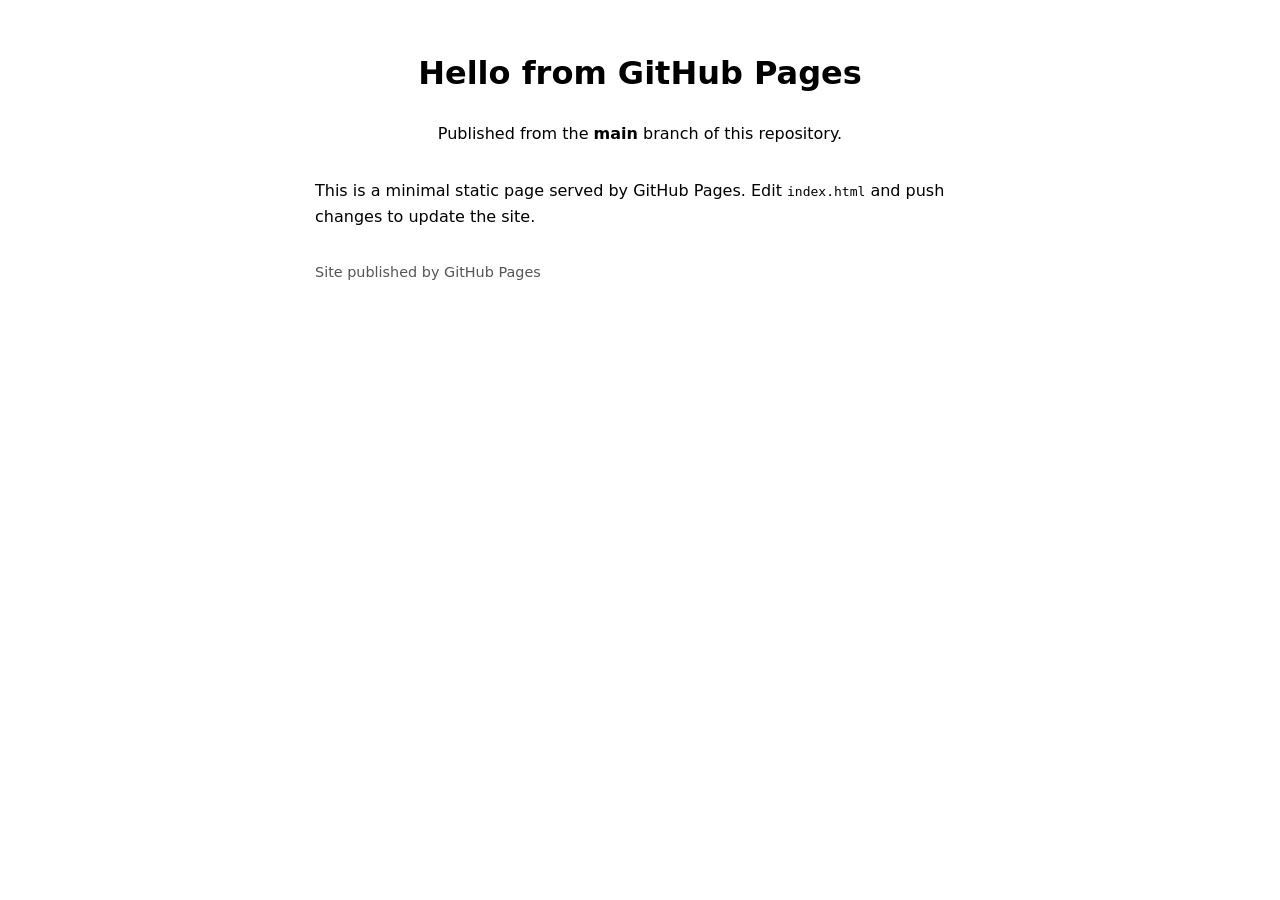
==== index.html @ 3a3290f4 "Create initial index.html for GitHub Pages site First commit. 012826 MLC" ====
<!doctype html>
<html lang="en">
<head>
  <meta charset="utf-8" />
  <meta name="viewport" content="width=device-width,initial-scale=1" />
  <title>Sample GitHub Pages Site</title>
  <style>
    body { font-family: system-ui, -apple-system, "Segoe UI", Roboto, sans-serif; max-width: 650px; margin: 3rem auto; padding: 0 1rem; line-height: 1.6; }
    header { text-align: center; margin-bottom: 2rem; }
  </style>
</head>
<body>
  <header>
    <h1>Hello from GitHub Pages</h1>
    <p>Published from the <strong>main</strong> branch of this repository.</p>
  </header>

  <main>
    <p>This is a minimal static page served by GitHub Pages. Edit <code>index.html</code> and push changes to update the site.</p>
  </main>

  <footer style="margin-top:2rem; font-size:0.9rem; color:#555;">
    <p>Site published by GitHub Pages</p>
  </footer>
</body>
</html>
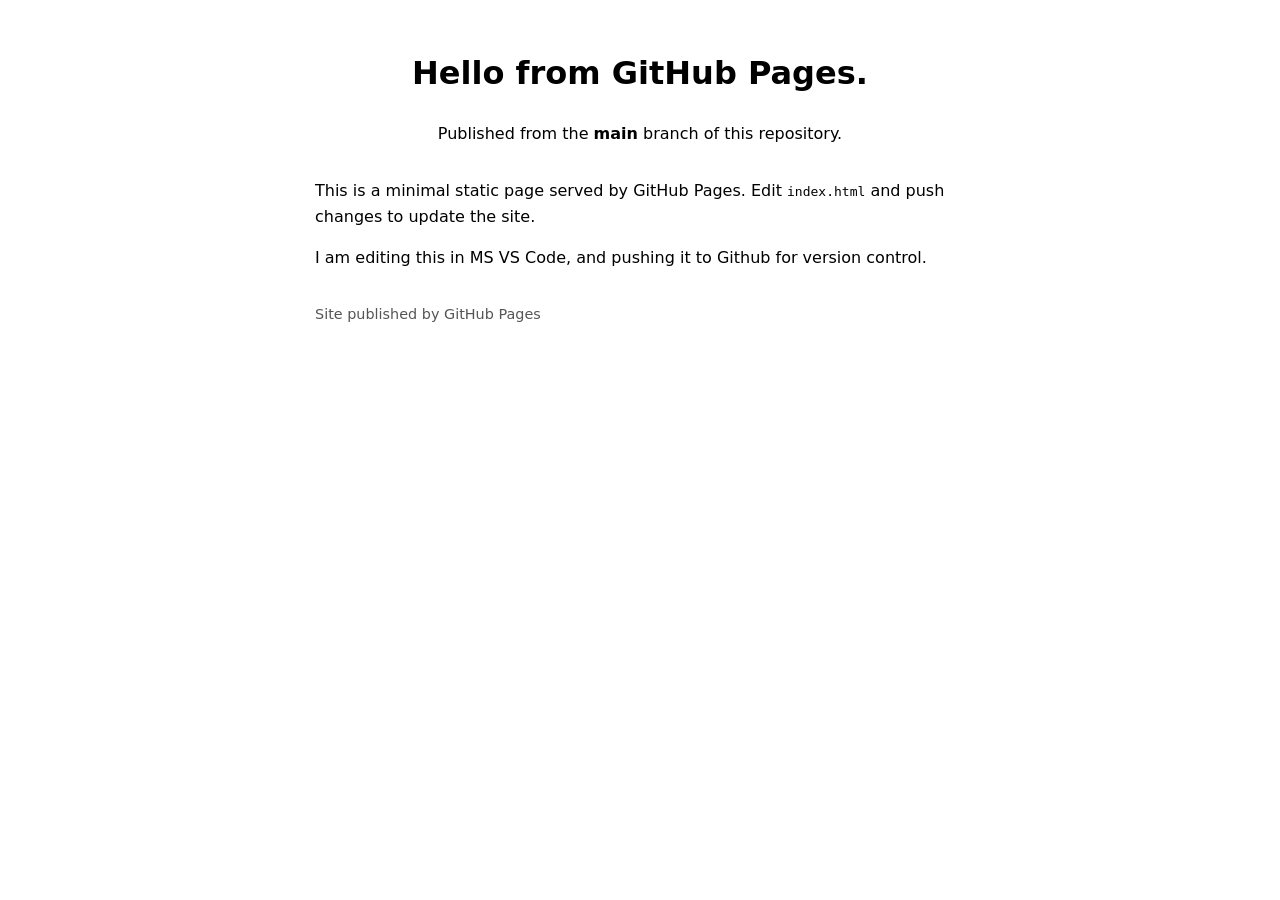
==== commit 7817e08c: "modified:   index.html Uploaded from VS Code" ====
--- a/index.html
+++ b/index.html
@@ -11,14 +11,16 @@
 </head>
 <body>
   <header>
-    <h1>Hello from GitHub Pages</h1>
+    <h1>Hello from GitHub Pages.</h1>
     <p>Published from the <strong>main</strong> branch of this repository.</p>
   </header>
 
   <main>
     <p>This is a minimal static page served by GitHub Pages. Edit <code>index.html</code> and push changes to update the site.</p>
   </main>
-
+  <main>
+    <p>I am editing this in MS VS Code, and pushing it to Github for version control.</p>
+  </main>
   <footer style="margin-top:2rem; font-size:0.9rem; color:#555;">
     <p>Site published by GitHub Pages</p>
   </footer>
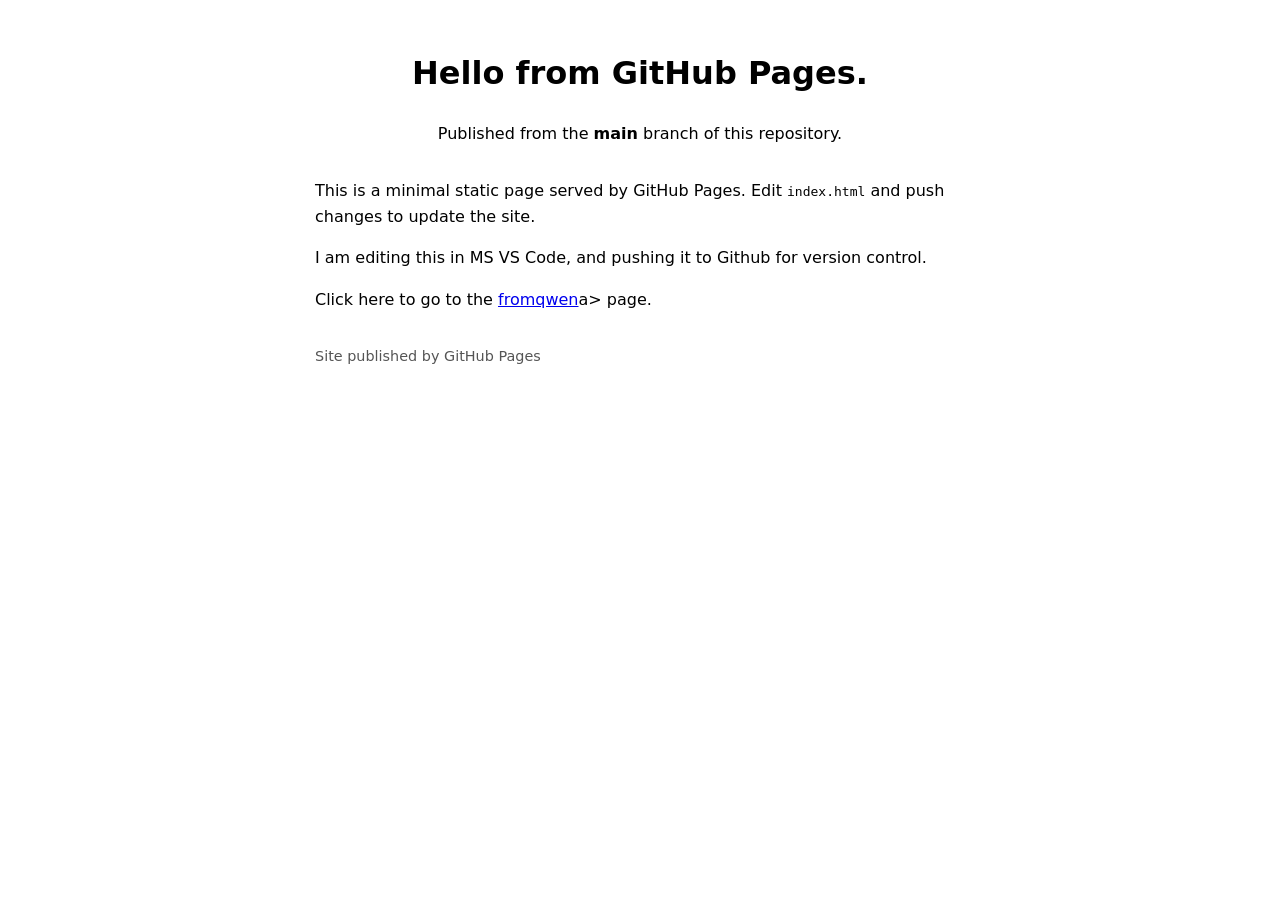
==== commit d9b79ee3: "Correct link to fromqwen page in index.html Fix typo in link to 'fromqwen' page." ====
--- a/index.html
+++ b/index.html
@@ -20,6 +20,8 @@
   </main>
   <main>
     <p>I am editing this in MS VS Code, and pushing it to Github for version control.</p>
+
+    Click here to go to the <a href=fromqwen.html>fromqwen</a>a> page.
   </main>
   <footer style="margin-top:2rem; font-size:0.9rem; color:#555;">
     <p>Site published by GitHub Pages</p>
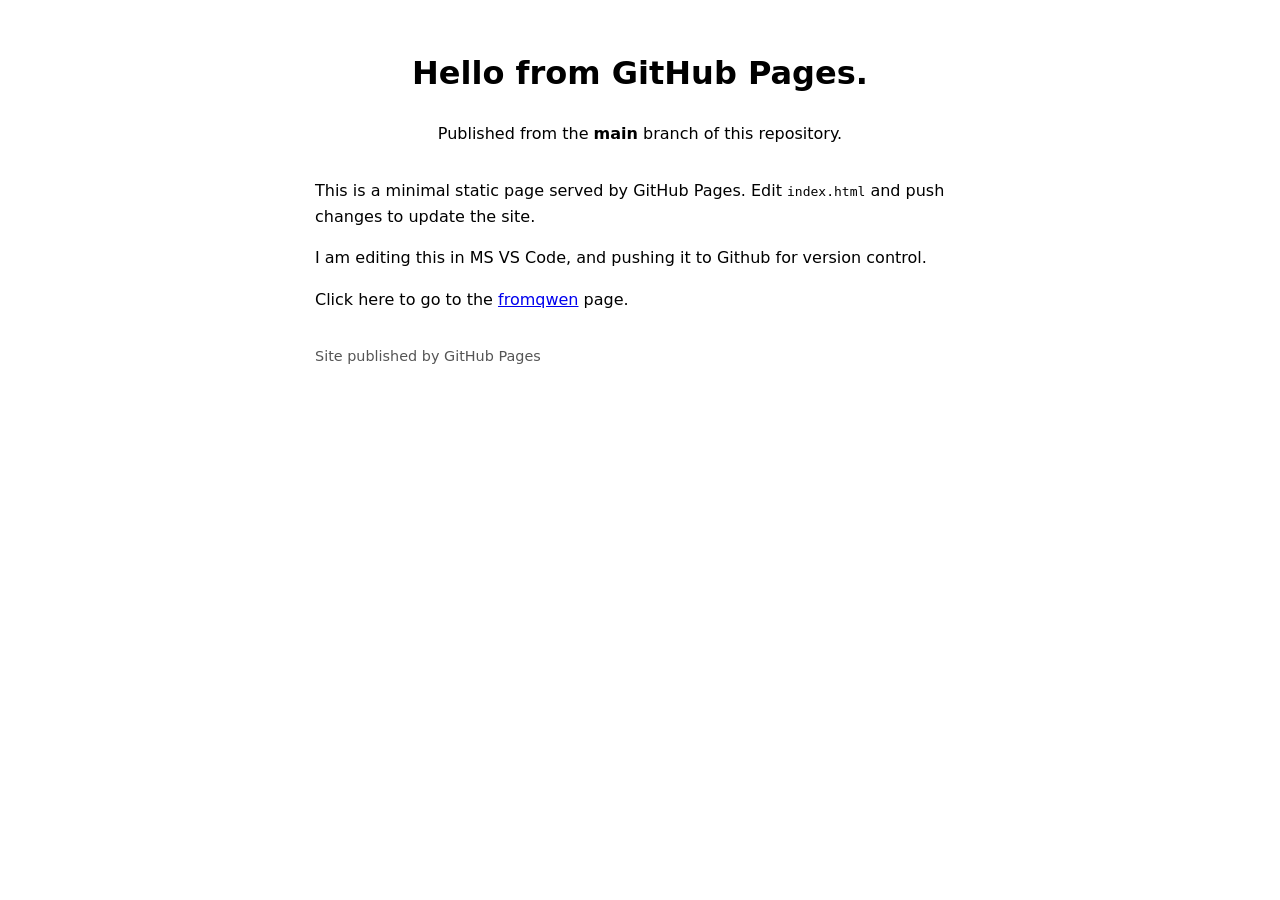
==== commit e12a7fc0: "Fix HTML anchor tag syntax in index.html" ====
--- a/index.html
+++ b/index.html
@@ -21,7 +21,7 @@
   <main>
     <p>I am editing this in MS VS Code, and pushing it to Github for version control.</p>
 
-    Click here to go to the <a href=fromqwen.html>fromqwen</a>a> page.
+    <p>Click here to go to the <a href=fromqwen.html>fromqwen</a> page.</p>
   </main>
   <footer style="margin-top:2rem; font-size:0.9rem; color:#555;">
     <p>Site published by GitHub Pages</p>
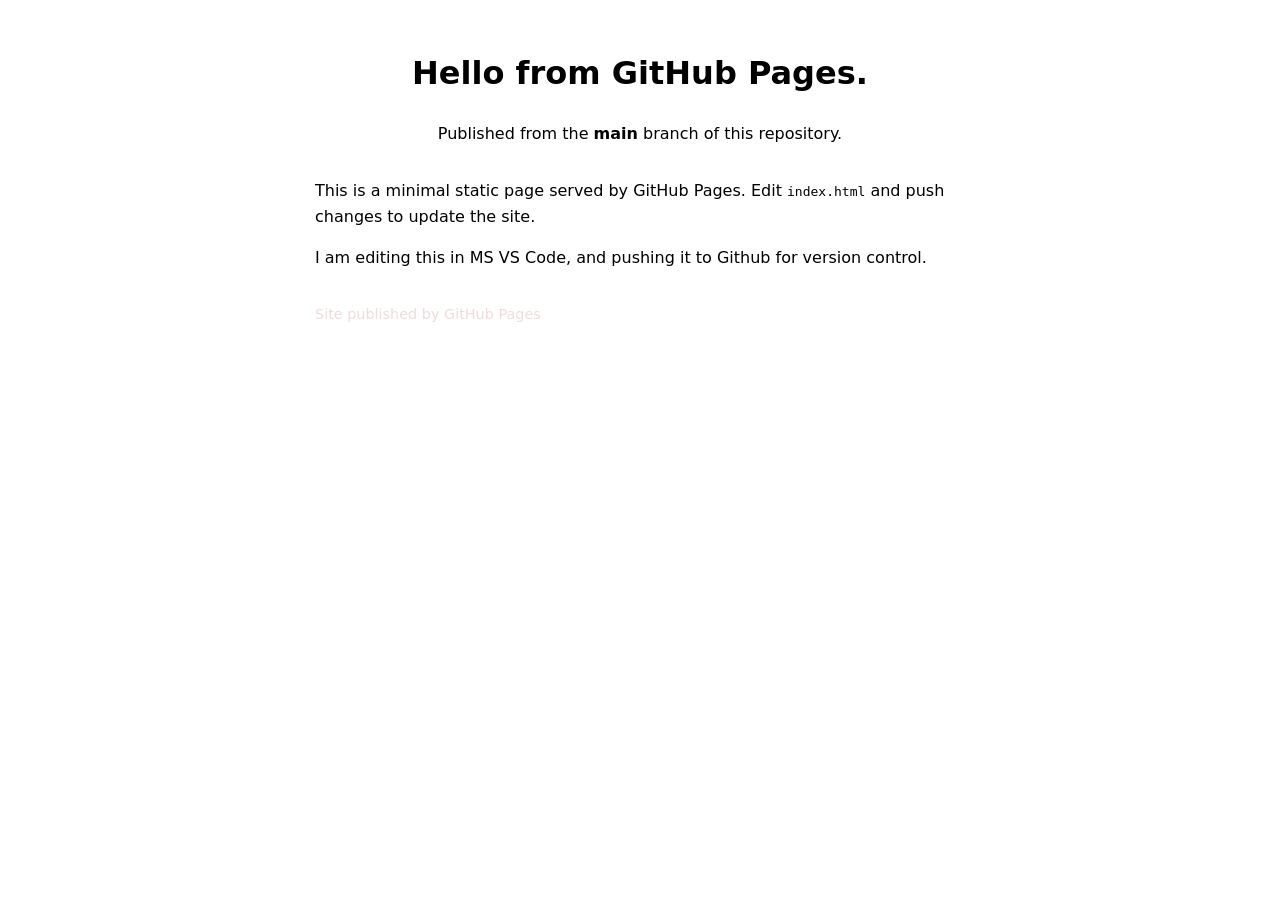
==== commit dcc35de7: "pulling back down changes from remote" ====
--- a/index.html
+++ b/index.html
@@ -20,10 +20,8 @@
   </main>
   <main>
     <p>I am editing this in MS VS Code, and pushing it to Github for version control.</p>
-
-    <p>Click here to go to the <a href=fromqwen.html>fromqwen</a> page.</p>
   </main>
-  <footer style="margin-top:2rem; font-size:0.9rem; color:#555;">
+  <footer style="margin-top:2rem; font-size:0.9rem; color:#eedcdc;">
     <p>Site published by GitHub Pages</p>
   </footer>
 </body>
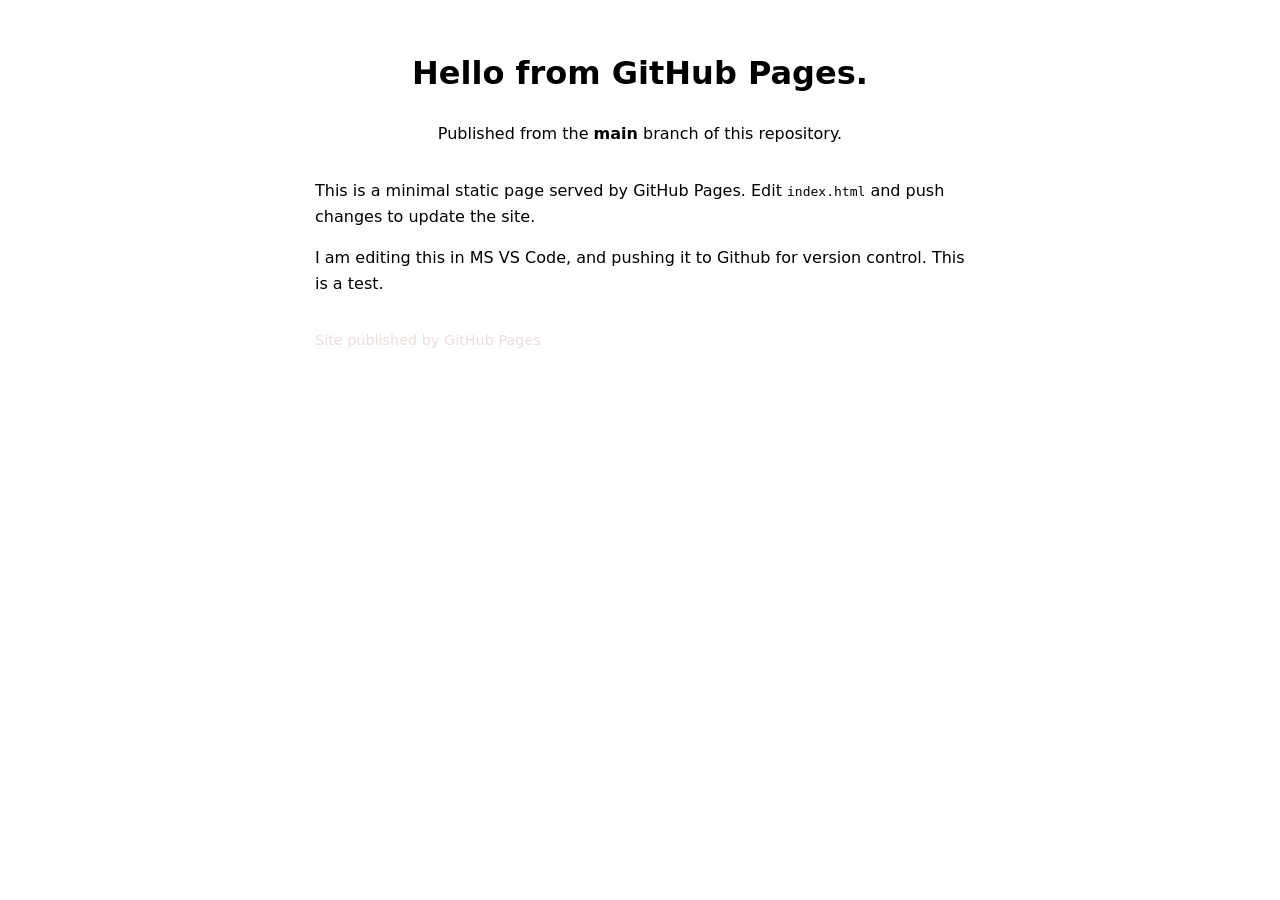
==== commit b80f1dd5: "pushing latest edits" ====
--- a/index.html
+++ b/index.html
@@ -19,7 +19,7 @@
     <p>This is a minimal static page served by GitHub Pages. Edit <code>index.html</code> and push changes to update the site.</p>
   </main>
   <main>
-    <p>I am editing this in MS VS Code, and pushing it to Github for version control.</p>
+    <p>I am editing this in MS VS Code, and pushing it to Github for version control.  This is a test.</p>
   </main>
   <footer style="margin-top:2rem; font-size:0.9rem; color:#eedcdc;">
     <p>Site published by GitHub Pages</p>
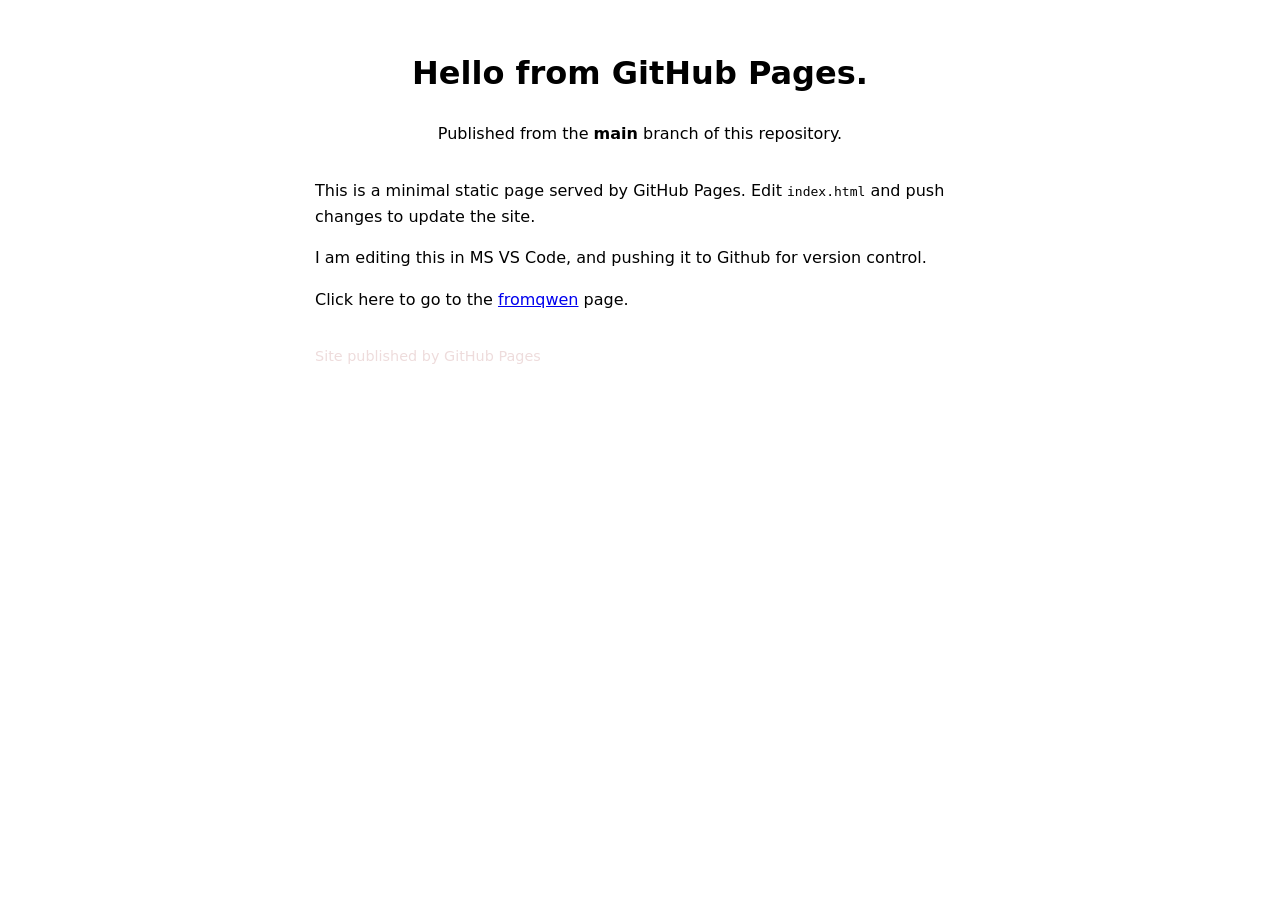
==== commit 554ac05d: "Update footer text color Changed footer text color from #555 to #eedcdc." ====
--- a/index.html
+++ b/index.html
@@ -19,7 +19,9 @@
     <p>This is a minimal static page served by GitHub Pages. Edit <code>index.html</code> and push changes to update the site.</p>
   </main>
   <main>
-    <p>I am editing this in MS VS Code, and pushing it to Github for version control.  This is a test.</p>
+    <p>I am editing this in MS VS Code, and pushing it to Github for version control.</p>
+
+    <p>Click here to go to the <a href=fromqwen.html>fromqwen</a> page.</p>
   </main>
   <footer style="margin-top:2rem; font-size:0.9rem; color:#eedcdc;">
     <p>Site published by GitHub Pages</p>
